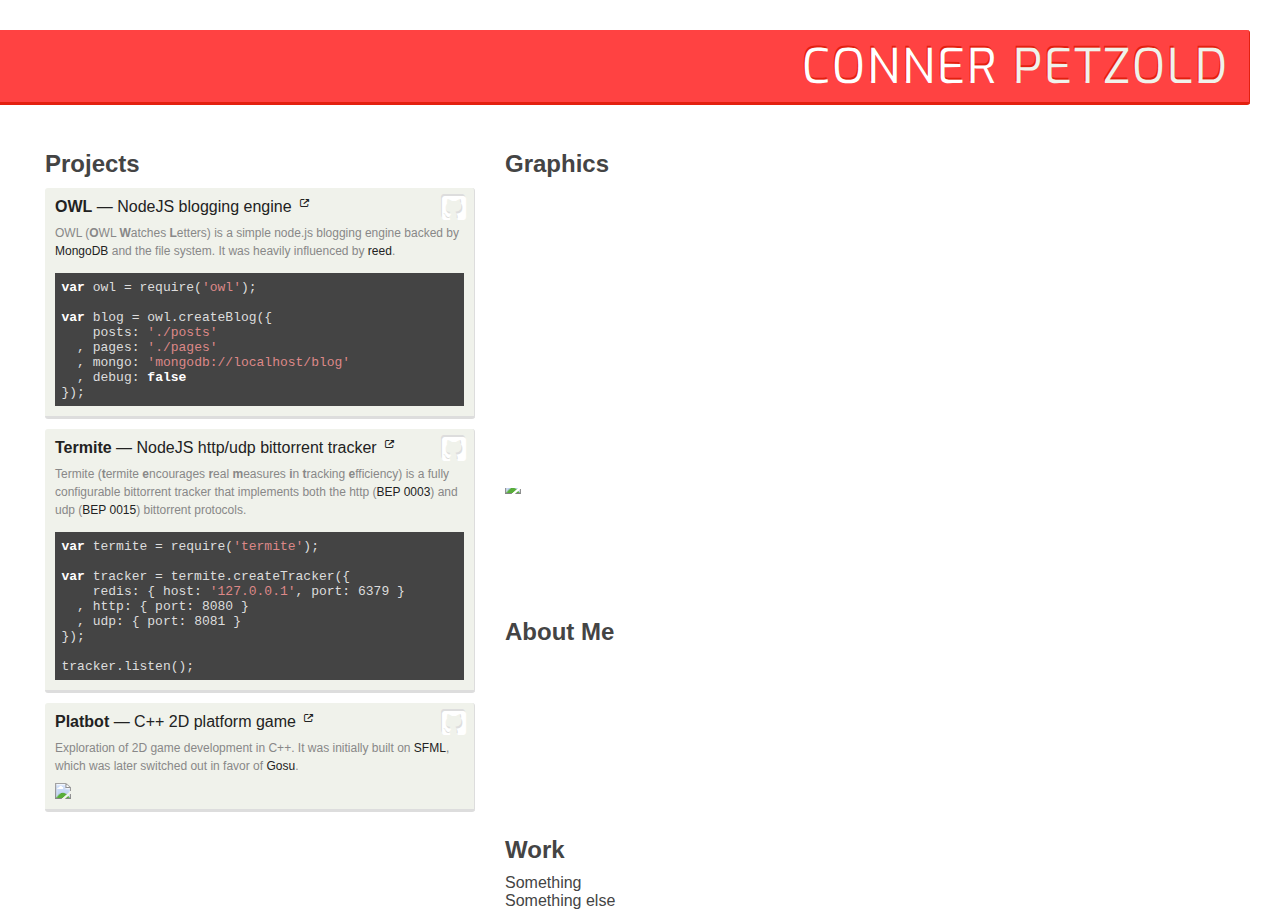
==== index.html @ 9de470e7 "init" ====
<!doctype html>
<html>
  <head>
    <title>Conner Petzold</title>
    <link href="http://fonts.googleapis.com/css?family=Exo" rel="stylesheet" type="text/css">
    <link href="css/font-awesome.css" rel="stylesheet" type="text/css">
    <link href="css/screen.css" rel="stylesheet" type="text/css">
    <link href="css/dark.css" rel="stylesheet" type="text/css">
  </head>
  <body>
    <h1>Conner <em>Petzold</em></h1>
    <!-- <h2>Software Developer</h2> -->

    <div id="content">
      <div class="tile">
        <h2>Projects</h2>
        <ul>
          <li>
            <div class="block">
              <i class="icon-github-sign"></i>
              <a href="https://github.com/cpetzold/owl" target="_blank">
                <strong>OWL</strong> — NodeJS blogging engine
              </a>
              <i class="icon-external-link"></i>
              <br>
              <p>
                OWL (<strong>O</strong>WL <strong>W</strong>atches <strong>L</strong>etters) is a simple node.js blogging engine backed by <a href="http://www.mongodb.org/" target="_blank">MongoDB</a> and the file system. It was heavily influenced by <a href="https://github.com/ProjectMoon/reed" target="_blank">reed</a>.
              </p>
              <pre><code class="javascript">var owl = require('owl');

var blog = owl.createBlog({
    posts: './posts'
  , pages: './pages'
  , mongo: 'mongodb://localhost/blog'
  , debug: false
});</code></pre>
            </div>
          </li>
          <li>
            <div class="block">
              <i class="icon-github-sign"></i>
              <a href="https://github.com/cpetzold/termite" target="_blank">
                <strong>Termite</strong> — NodeJS http/udp bittorrent tracker
              </a>
              <i class="icon-external-link"></i>
              <br>
              <p>
                Termite (<strong>t</strong>ermite <strong>e</strong>ncourages <strong>r</strong>eal <strong>m</strong>easures <strong>i</strong>n <strong>t</strong>racking <strong>e</strong>fficiency) is a fully configurable bittorrent tracker that implements both the http (<a href="http://www.bittorrent.org/beps/bep_0003.html" target="_blank">BEP 0003</a>) and udp (<a href="http://www.bittorrent.org/beps/bep_0015.html" target="_blank">BEP 0015</a>) bittorrent protocols.
              </p>
              <pre><code class="javascript">var termite = require('termite');

var tracker = termite.createTracker({
    redis: { host: '127.0.0.1', port: 6379 }
  , http: { port: 8080 }
  , udp: { port: 8081 }
});

tracker.listen();
</code></pre>
            </a>
          </li>
          <li>
            <div class="block">
              <i class="icon-github-sign"></i>
              <a href="https://github.com/cpetzold/platbot" target="_blank">
                <strong>Platbot</strong> — C++ 2D platform game
              </a>
              <i class="icon-external-link"></i>
              <br>
              <p>
                Exploration of 2D game development in C++. It was initially built on <a href="http://www.sfml-dev.org/" target="_blank">SFML</a>, which was later switched out in favor of <a href="http://www.libgosu.org/" target="_blank">Gosu</a>.
              </p>
              <img src="https://github.com/cpetzold/platbot/raw/master/concepts/cel.png" />
            </a>
          </li>
        </ul>
      </div>

      <div class="tile" id="graphics">
        <h2>Graphics</h2>
        <ul>
          <li>
            <a class="graphic" href="http://dribbble.com/shots/412559-OWL" target="_blank">
              <img style="top: -80px;" src="http://dribbble.s3.amazonaws.com/users/36649/screenshots/412559/owl.gif" />
            </a>
          </li>
          <li>
            <a class="graphic" href="http://dribbble.com/shots/504819-B" target="_blank">
              <img style="top: -70px;" src="http://dribbble.s3.amazonaws.com/users/36649/screenshots/504819/benchwise.png" />
            </a>
          </li>
          <li>
            <a class="graphic" href="http://dribbble.com/shots/470327-Meteoric-Icon" target="_blank">
              <img style="top: -110px;" src="http://dribbble.s3.amazonaws.com/users/36649/screenshots/470327/icon-dribble.png" />
            </a>
          </li>
          <li>
            <a class="graphic" href="http://dribbble.com/shots/235689-" target="_blank">
              <img style="top: -10px;" src="http://dribbble.s3.amazonaws.com/users/36649/screenshots/235689/screen_shot_2011-08-11_at_10.38.22_pm.png" />
            </a>
          </li>
        </ul>
      </div>

      <div class="tile">
        <h2>About Me</h2>
        <div class="pics">
          <div class="wrapper me">
            <img src="http://sphotos-a.xx.fbcdn.net/hphotos-ash3/149661_791055845773_4540573_n.jpg" />
          </div>
          <div class="wrapper cosmo">
            <img src="http://distilleryimage0.s3.amazonaws.com/da53d7d6ca0c11e1be6a12313820455d_7.jpg" />
          </div>
        </div>
      </div>

      <div class="tile">
        <h2>Work</h2>
        <ul>
          <li>Something</li>
          <li>Something else</li>
        </ul>
      </div>
    </div>
    
    <script src="js/highlight.pack.js"></script>
    <script src="http://ajax.googleapis.com/ajax/libs/jquery/1.7.2/jquery.min.js"></script>
    <script src="js/jquery.masonry.min.js"></script>
    <script>
      $(function() {

        hljs.tabReplace = '  ';
        hljs.initHighlightingOnLoad();

        setTimeout(function() {
          $('#content').masonry({
            itemSelector: '.tile'
          });
        }, 500);

      });
    </script>
  </body>
</html>
---- css/screen.css ----
* {
  box-sizing: border-box;
}

body {
  margin: 0px;
  /*background: #eee;*/
  color: #444;
  font-family: Helvetica, sans-serif;
}

a, i, img {
  text-decoration: none;
  color: #222;
  -webkit-transition: all ease 0.4s;
}

a:hover {
  text-decoration: underline;
}

ul {
  list-style: none;
}

img {
  display: block;
}

pre {
  margin: 1em 0 0;
}

h1, h2, ul {
  margin: 0;
  padding: 0;
}

h1 {
  height: 75px;
  margin: 30px 30px 0 0;
  padding: 5px 20px 5px;
  background: #FF4242;
  font: 48px Exo, Helvetica, sans-serif;
  text-transform: uppercase;
  text-align: right;
  letter-spacing: 2px;
  color: #fff;
  border-right: 1px solid #e3200f;
  border-bottom: 3px solid #e3200f;
  text-shadow: -1px -2px 0px #e3200f;
  border-radius: 0 3px 3px 0;
}

h1 em {
  font-style: normal;
  color: #F0F2EB;
}

h2 {
  margin-bottom: 10px;
}

#content {
  padding: 30px;
}

.tile {
  float: left;
  width: 430px;
  background: #fff;
  margin: 15px;
  padding: 0px;
  border-radius: 3px;
}

.block {
  position: relative;
  display: block;
  margin: 10px 0;
  padding: 10px;
  background: #F0F2EB;
  border-right: 1px solid #ddd;
  border-bottom: 3px solid #ddd;
  border-radius: 3px;
  -webkit-transition: background ease 0.4s, border ease 0.4s;
}

.block:hover {
  background: #e4e4e4;
  border-color: #aaa;
}

.block p {
  font-size: 12px;
  line-height: 18px;
  margin: 8px 0;
  color: #888;
}

.block .icon-github-sign {
  font-size: 32px;
  position: absolute;
  top: 3px;
  right: 0px;
  color: #fff;
  text-shadow: -1px -2px 0px #ddd;
}

.block:hover .icon-github-sign {
  text-shadow: -1px -2px 0px #aaa; 
}

.block .icon-external-link {
  font-size: 0.6em;
  vertical-align: top;
  margin-left: 2px;
}

.block img {
  width: 100%;
}

.graphic {
  z-index: 999;
  position: relative;
  display: block;
  overflow: hidden;
  height: 100px;
}

.graphic:hover {
  height: 300px;
  opacity: 1;
}

.graphic:hover img {
  top: 0 !important;
}

.graphic img {
  display: block;
  position: absolute;
  width: 100%;
  left: 0;
}

.pics .wrapper {
  position: relative;
  float: left;
  width: 50%;
  height: 150px;
  overflow: hidden;
}

.pics img {
  position: absolute;
  width: 100%;
  top: 0;
  left: 0;
}

.me img {
  top: -100px;
}

.cosmo img {
  top: -30px;
}
---- css/dark.css ----
﻿/*

Dark style from softwaremaniacs.org (c) Ivan Sagalaev <Maniac@SoftwareManiacs.Org>

*/

pre code {
  display: block; padding: 0.5em;
  background: #444;
}

pre .keyword,
pre .literal,
pre .change,
pre .winutils,
pre .flow,
pre .lisp .title,
pre .nginx .title,
pre .tex .special {
  color: white;
}

pre code,
pre .ruby .subst {
  color: #DDD;
}

pre .string,
pre .title,
pre .haskell .type,
pre .ini .title,
pre .tag .value,
pre .css .rules .value,
pre .preprocessor,
pre .ruby .symbol,
pre .ruby .symbol .string,
pre .ruby .symbol .keyword,
pre .ruby .symbol .keymethods,
pre .ruby .instancevar,
pre .ruby .class .parent,
pre .built_in,
pre .sql .aggregate,
pre .django .template_tag,
pre .django .variable,
pre .smalltalk .class,
pre .javadoc,
pre .ruby .string,
pre .django .filter .argument,
pre .smalltalk .localvars,
pre .smalltalk .array,
pre .attr_selector,
pre .pseudo,
pre .addition,
pre .stream,
pre .envvar,
pre .apache .tag,
pre .apache .cbracket,
pre .tex .command,
pre .input_number {
  color: #D88;
}

pre .comment,
pre .java .annotation,
pre .python .decorator,
pre .template_comment,
pre .pi,
pre .doctype,
pre .deletion,
pre .shebang,
pre .apache .sqbracket,
pre .tex .formula {
  color: #777;
}

pre .keyword,
pre .literal,
pre .title,
pre .css .id,
pre .phpdoc,
pre .haskell .type,
pre .vbscript .built_in,
pre .sql .aggregate,
pre .rsl .built_in,
pre .smalltalk .class,
pre .diff .header,
pre .chunk,
pre .winutils,
pre .bash .variable,
pre .apache .tag,
pre .tex .special,
pre .request,
pre .status {
  font-weight: bold;
}

pre .coffeescript .javascript,
pre .xml .css,
pre .xml .javascript,
pre .xml .vbscript,
pre .tex .formula {
  opacity: 0.5;
}
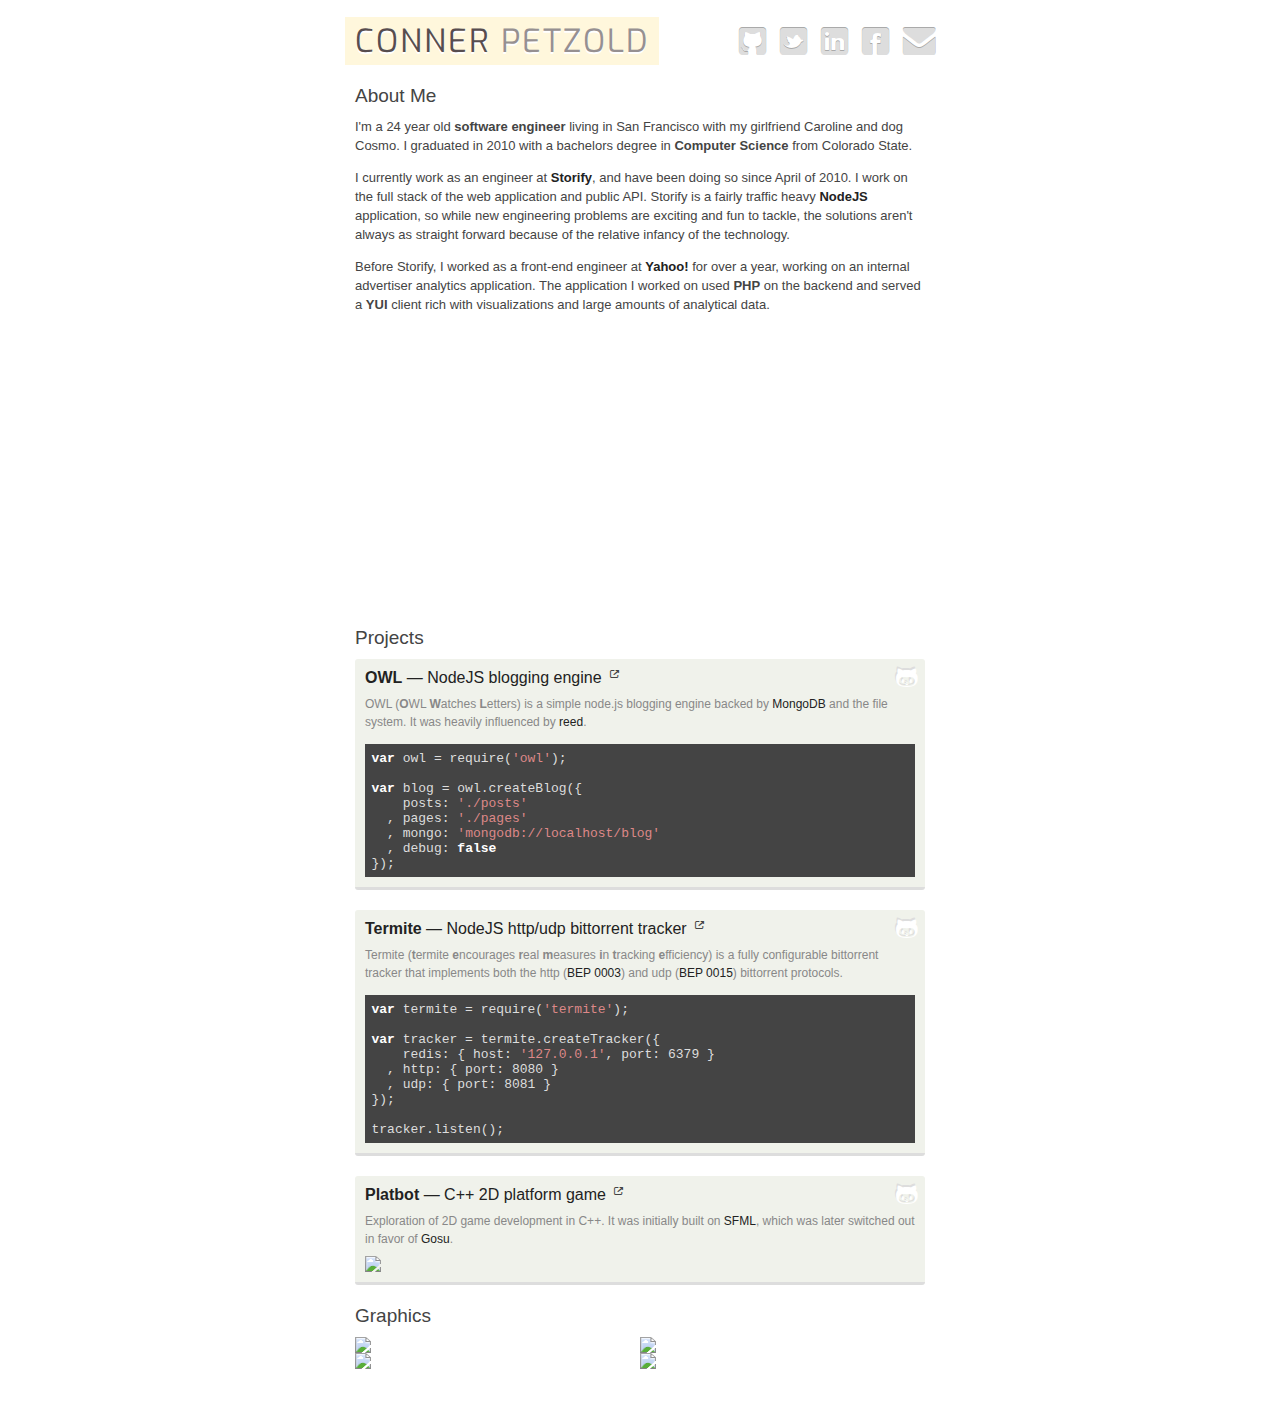
==== commit b2b59dc0: "another iteration" ====
--- a/index.html
+++ b/index.html
@@ -8,16 +8,68 @@
     <link href="css/dark.css" rel="stylesheet" type="text/css">
   </head>
   <body>
-    <h1>Conner <em>Petzold</em></h1>
-    <!-- <h2>Software Developer</h2> -->
+    <div id="content">
 
-    <div id="content">
+      <div id="head">
+        <h1>Conner <em>Petzold</em></h1>
+        <!-- <h2>Software Developer</h2> -->
+        <div class="social">
+          <a href="https://github.com/cpetzold" target="_blank"><i class="icon-github-sign"></i></a>
+          <a href="https://twitter.com/cpetzold" target="_blank"><i class="icon-twitter-sign"></i></a>
+          <a href="http://www.linkedin.com/in/cpetzold" target="_blank"><i class="icon-linkedin-sign"></i></a>
+          <a href="https://facebook.com/conner" target="_blank"><i class="icon-facebook-sign"></i></a>
+          <a href="mailto:cpetzold@gmail.com" target="_blank"><i class="icon-envelope-alt"></i></a>
+        </div>
+        <div class="clear"></div>
+      </div>
+
+
+      <div class="tile">
+        <h2>About Me</h2>
+        <p>
+          I'm a 24 year old <strong>software engineer</strong> living in San Francisco with my girlfriend Caroline and dog Cosmo. I graduated in 2010 with a bachelors degree in <strong>Computer Science</strong> from Colorado State.
+        </p>
+        <p>
+          I currently work as an engineer at <a href="http://storify.com"><strong>Storify</strong></a>, and have been doing so since April of 2010. I work on the full stack of the web application and public API. Storify is a fairly traffic heavy <a href="http://nodejs.org" target="_blank"><strong>NodeJS</strong></a> application, so while new engineering problems are exciting and fun to tackle, the solutions aren't always as straight forward because of the relative infancy of the technology.
+        </p>
+        <p>
+          Before Storify, I worked as a front-end engineer at <a href="http://yahoo.com"><strong>Yahoo!</strong></a> for over a year, working on an internal advertiser analytics application. The application I worked on used <strong>PHP</strong> on the backend and served a <strong>YUI</strong> client rich with visualizations and large amounts of analytical data. 
+        </p>
+
+        <div class="pics">
+          <div class="wrapper caroline">
+            <img src="http://sphotos-a.xx.fbcdn.net/hphotos-ash3/s720x720/540538_639426312480_1577217756_n.jpg" />
+          </div>
+          <div class="wrapper me">
+            <img src="http://sphotos-a.xx.fbcdn.net/hphotos-ash3/149661_791055845773_4540573_n.jpg" />
+          </div>
+          <div class="wrapper cosmo">
+            <img src="http://distilleryimage0.s3.amazonaws.com/da53d7d6ca0c11e1be6a12313820455d_7.jpg" />
+          </div>
+        </div>
+
+        <div class="clear"></div>
+      </div>
+
+      <!-- <div class="tile">
+        <h2>Work</h2>
+        <ul>
+          <li>
+            <h3>Storify</h3>
+            <small>April 2010 - <em>current</em></small>
+          </li>
+          <li>
+
+          </li>
+        </ul>
+      </div> -->
+
       <div class="tile">
         <h2>Projects</h2>
         <ul>
           <li>
             <div class="block">
-              <i class="icon-github-sign"></i>
+              <i class="icon-github"></i>
               <a href="https://github.com/cpetzold/owl" target="_blank">
                 <strong>OWL</strong> — NodeJS blogging engine
               </a>
@@ -38,7 +90,7 @@
           </li>
           <li>
             <div class="block">
-              <i class="icon-github-sign"></i>
+              <i class="icon-github"></i>
               <a href="https://github.com/cpetzold/termite" target="_blank">
                 <strong>Termite</strong> — NodeJS http/udp bittorrent tracker
               </a>
@@ -57,11 +109,11 @@
 
 tracker.listen();
 </code></pre>
-            </a>
+            </div>
           </li>
           <li>
             <div class="block">
-              <i class="icon-github-sign"></i>
+              <i class="icon-github"></i>
               <a href="https://github.com/cpetzold/platbot" target="_blank">
                 <strong>Platbot</strong> — C++ 2D platform game
               </a>
@@ -71,7 +123,7 @@
                 Exploration of 2D game development in C++. It was initially built on <a href="http://www.sfml-dev.org/" target="_blank">SFML</a>, which was later switched out in favor of <a href="http://www.libgosu.org/" target="_blank">Gosu</a>.
               </p>
               <img src="https://github.com/cpetzold/platbot/raw/master/concepts/cel.png" />
-            </a>
+            </div>
           </li>
         </ul>
       </div>
@@ -100,45 +152,17 @@
             </a>
           </li>
         </ul>
+        <div class="clear"></div>
       </div>
 
-      <div class="tile">
-        <h2>About Me</h2>
-        <div class="pics">
-          <div class="wrapper me">
-            <img src="http://sphotos-a.xx.fbcdn.net/hphotos-ash3/149661_791055845773_4540573_n.jpg" />
-          </div>
-          <div class="wrapper cosmo">
-            <img src="http://distilleryimage0.s3.amazonaws.com/da53d7d6ca0c11e1be6a12313820455d_7.jpg" />
-          </div>
-        </div>
-      </div>
-
-      <div class="tile">
-        <h2>Work</h2>
-        <ul>
-          <li>Something</li>
-          <li>Something else</li>
-        </ul>
-      </div>
     </div>
     
     <script src="js/highlight.pack.js"></script>
-    <script src="http://ajax.googleapis.com/ajax/libs/jquery/1.7.2/jquery.min.js"></script>
-    <script src="js/jquery.masonry.min.js"></script>
+    <!--<script src="http://ajax.googleapis.com/ajax/libs/jquery/1.7.2/jquery.min.js"></script>
+    <script src="js/jquery.masonry.min.js"></script>-->
     <script>
-      $(function() {
-
-        hljs.tabReplace = '  ';
-        hljs.initHighlightingOnLoad();
-
-        setTimeout(function() {
-          $('#content').masonry({
-            itemSelector: '.tile'
-          });
-        }, 500);
-
-      });
+      hljs.tabReplace = '  ';
+      hljs.initHighlightingOnLoad();
     </script>
   </body>
 </html>--- a/css/screen.css
+++ b/css/screen.css
@@ -7,12 +7,22 @@
   /*background: #eee;*/
   color: #444;
   font-family: Helvetica, sans-serif;
+  padding-bottom: 20px;
+}
+
+p {
+  font-size: 13px;
+  line-height: 19px;
+  margin: 0;
 }
 
 a, i, img {
   text-decoration: none;
+  -webkit-transition: all ease 0.4s;
+}
+
+a {
   color: #222;
-  -webkit-transition: all ease 0.4s;
 }
 
 a:hover {
@@ -31,45 +41,72 @@
   margin: 1em 0 0;
 }
 
-h1, h2, ul {
+p {
+  margin: 0 0 1em;
+}
+
+h1, h2, h3, ul {
   margin: 0;
   padding: 0;
 }
 
+#head {
+  margin: 0 -10px 10px;
+}
+
 h1 {
-  height: 75px;
-  margin: 30px 30px 0 0;
-  padding: 5px 20px 5px;
-  background: #FF4242;
-  font: 48px Exo, Helvetica, sans-serif;
+  float: left;
+  margin: 2px 0 10px;
+  padding: 3px 10px;
+  font: 32px Exo, Helvetica, sans-serif;
   text-transform: uppercase;
-  text-align: right;
   letter-spacing: 2px;
-  color: #fff;
-  border-right: 1px solid #e3200f;
-  border-bottom: 3px solid #e3200f;
-  text-shadow: -1px -2px 0px #e3200f;
-  border-radius: 0 3px 3px 0;
+  color: #574D4F;
+  background: #fff7dc;
+  text-shadow: 0 2px 0px #fff;
 }
 
 h1 em {
   font-style: normal;
-  color: #F0F2EB;
+  color: #969091;
+}
+
+.social {
+  float: right;
+  font-size: 36px;
+  margin: 7px 0 0 0;
+}
+
+.social a {
+  margin-left: 4px;
+  color: #ddd;
+  text-shadow: 0 -1px 0 #aaa;
+}
+
+.social a:hover {
+  text-decoration: none;
+  color: #bbb;
+  text-shadow: 0 -1px 0 #444;
 }
 
 h2 {
+  font-size: 19px;
+  font-weight: 400;
   margin-bottom: 10px;
 }
 
+h3 {
+  font-size: 14px;
+}
+
 #content {
-  padding: 30px;
+  padding: 15px;
+  margin: 0 auto;
+  width: 600px;
 }
 
 .tile {
-  float: left;
-  width: 430px;
-  background: #fff;
-  margin: 15px;
+  margin: 0 0 20px;
   padding: 0px;
   border-radius: 3px;
 }
@@ -77,10 +114,9 @@
 .block {
   position: relative;
   display: block;
-  margin: 10px 0;
+  margin: 10px 0 20px;
   padding: 10px;
   background: #F0F2EB;
-  border-right: 1px solid #ddd;
   border-bottom: 3px solid #ddd;
   border-radius: 3px;
   -webkit-transition: background ease 0.4s, border ease 0.4s;
@@ -98,11 +134,11 @@
   color: #888;
 }
 
-.block .icon-github-sign {
-  font-size: 32px;
+.block .icon-github {
+  font-size: 24px;
   position: absolute;
-  top: 3px;
-  right: 0px;
+  top: 6px;
+  right: 3px;
   color: #fff;
   text-shadow: -1px -2px 0px #ddd;
 }
@@ -122,34 +158,21 @@
 }
 
 .graphic {
-  z-index: 999;
-  position: relative;
   display: block;
   overflow: hidden;
-  height: 100px;
-}
-
-.graphic:hover {
-  height: 300px;
-  opacity: 1;
-}
-
-.graphic:hover img {
-  top: 0 !important;
+  width: 50%;
+  float: left;
 }
 
 .graphic img {
-  display: block;
-  position: absolute;
   width: 100%;
-  left: 0;
 }
 
 .pics .wrapper {
   position: relative;
   float: left;
-  width: 50%;
-  height: 150px;
+  width: 33.34%;
+  height: 140px;
   overflow: hidden;
 }
 
@@ -160,10 +183,22 @@
   left: 0;
 }
 
+.me {
+  border: 4px solid #fff;
+}
+
 .me img {
-  top: -100px;
+  top: -92px;
 }
 
 .cosmo img {
-  top: -30px;
-}+  top: -16px;
+}
+
+.caroline img {
+  top: -60px;
+}
+
+.clear {
+  clear: both;
+}
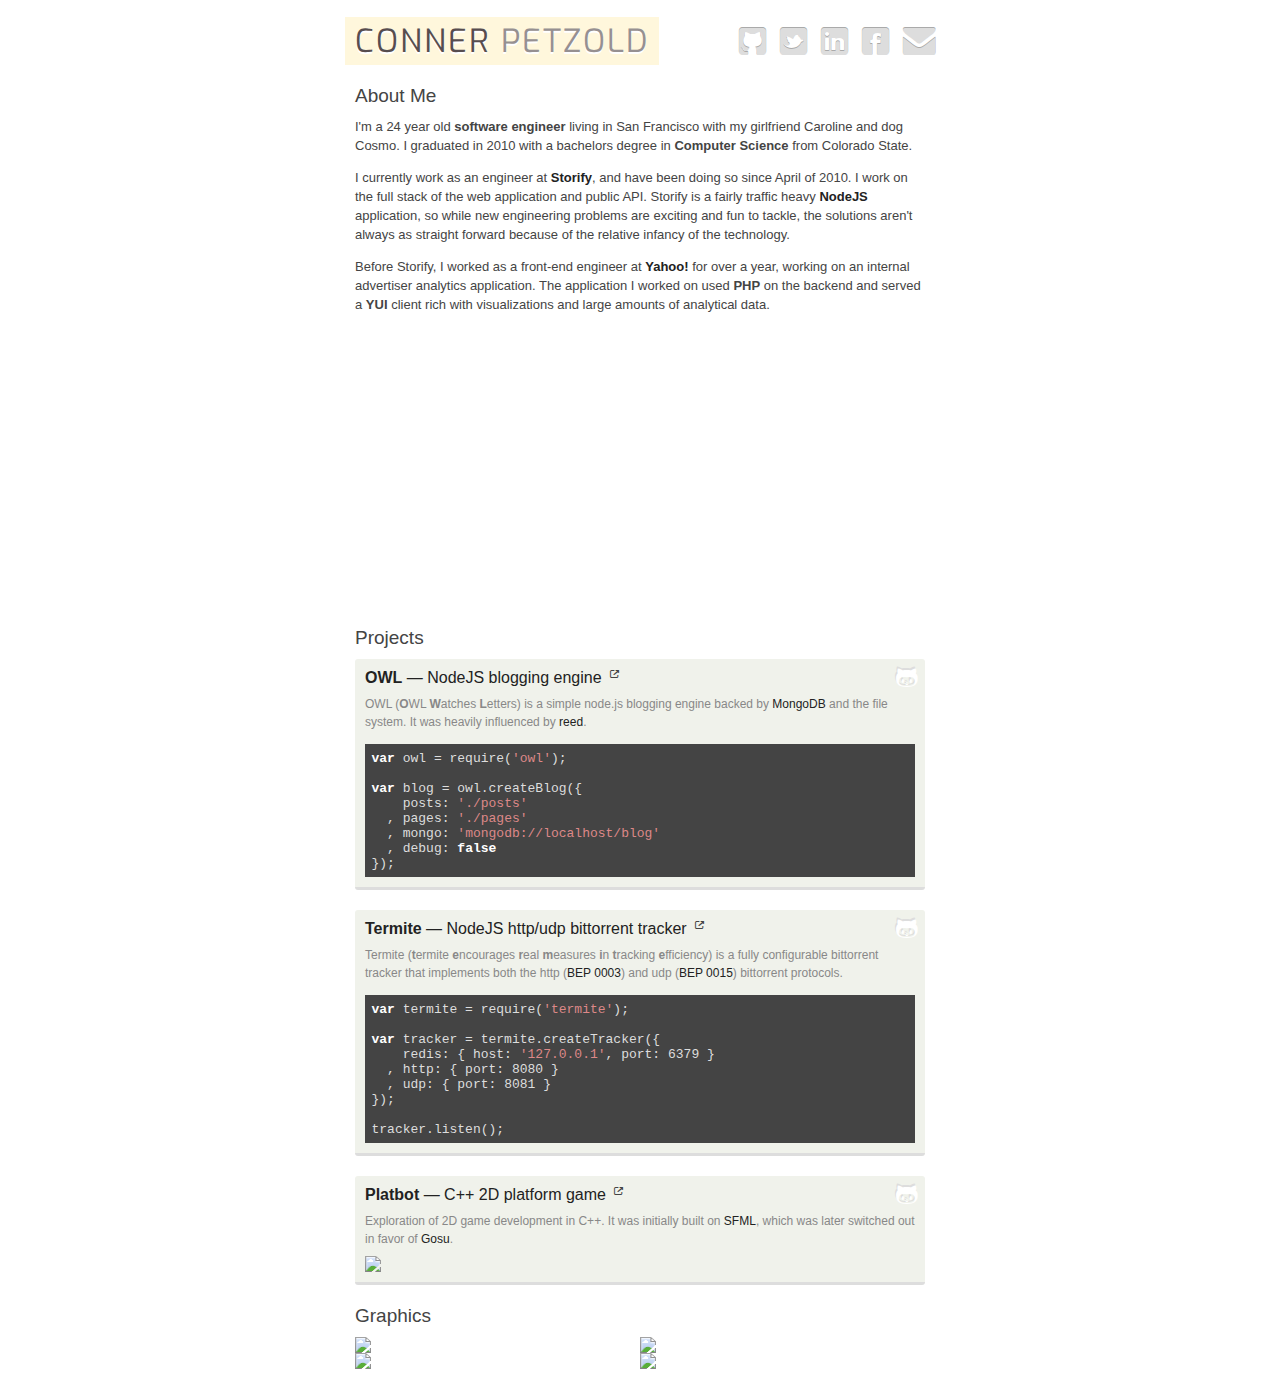
==== commit 7e4fa2b4: "somewhat responsive" ====
--- a/index.html
+++ b/index.html
@@ -2,6 +2,7 @@
 <html>
   <head>
     <title>Conner Petzold</title>
+    <meta name="viewport" content="width=device-width, initial-scale=1.0, minimum-scale=1.0, maximum-scale=1.0">
     <link href="http://fonts.googleapis.com/css?family=Exo" rel="stylesheet" type="text/css">
     <link href="css/font-awesome.css" rel="stylesheet" type="text/css">
     <link href="css/screen.css" rel="stylesheet" type="text/css">
@@ -157,9 +158,8 @@
 
     </div>
     
+    <script src="http://192.168.1.108:35729/livereload.js?snipver=1"></script>
     <script src="js/highlight.pack.js"></script>
-    <!--<script src="http://ajax.googleapis.com/ajax/libs/jquery/1.7.2/jquery.min.js"></script>
-    <script src="js/jquery.masonry.min.js"></script>-->
     <script>
       hljs.tabReplace = '  ';
       hljs.initHighlightingOnLoad();
--- a/css/screen.css
+++ b/css/screen.css
@@ -4,10 +4,9 @@
 
 body {
   margin: 0px;
-  /*background: #eee;*/
   color: #444;
   font-family: Helvetica, sans-serif;
-  padding-bottom: 20px;
+  padding-bottom: 10px;
 }
 
 p {
@@ -102,7 +101,7 @@
 #content {
   padding: 15px;
   margin: 0 auto;
-  width: 600px;
+  max-width: 600px;
 }
 
 .tile {
@@ -122,6 +121,10 @@
   -webkit-transition: background ease 0.4s, border ease 0.4s;
 }
 
+.tile:last-child {
+  margin-bottom: 0;
+}
+
 .block:hover {
   background: #e4e4e4;
   border-color: #aaa;
@@ -202,3 +205,40 @@
 .clear {
   clear: both;
 }
+
+@media screen and (max-device-width: 480px) {
+
+  #head {
+    margin: 0 0 20px;
+    text-align: center;
+  }
+
+  h1 {
+    margin: -10px -10px 0;
+    float: none;
+  }
+
+  .social {
+    float: none;
+    margin-top: 20px;
+  }
+
+  .pics .wrapper {
+    height: 80px;
+  }
+
+  .me img {
+    top: -40px;
+  }
+
+  .cosmo img {
+    top: -10px;
+  }
+
+  .caroline img {
+    top: -40px
+  }
+
+}
+
+
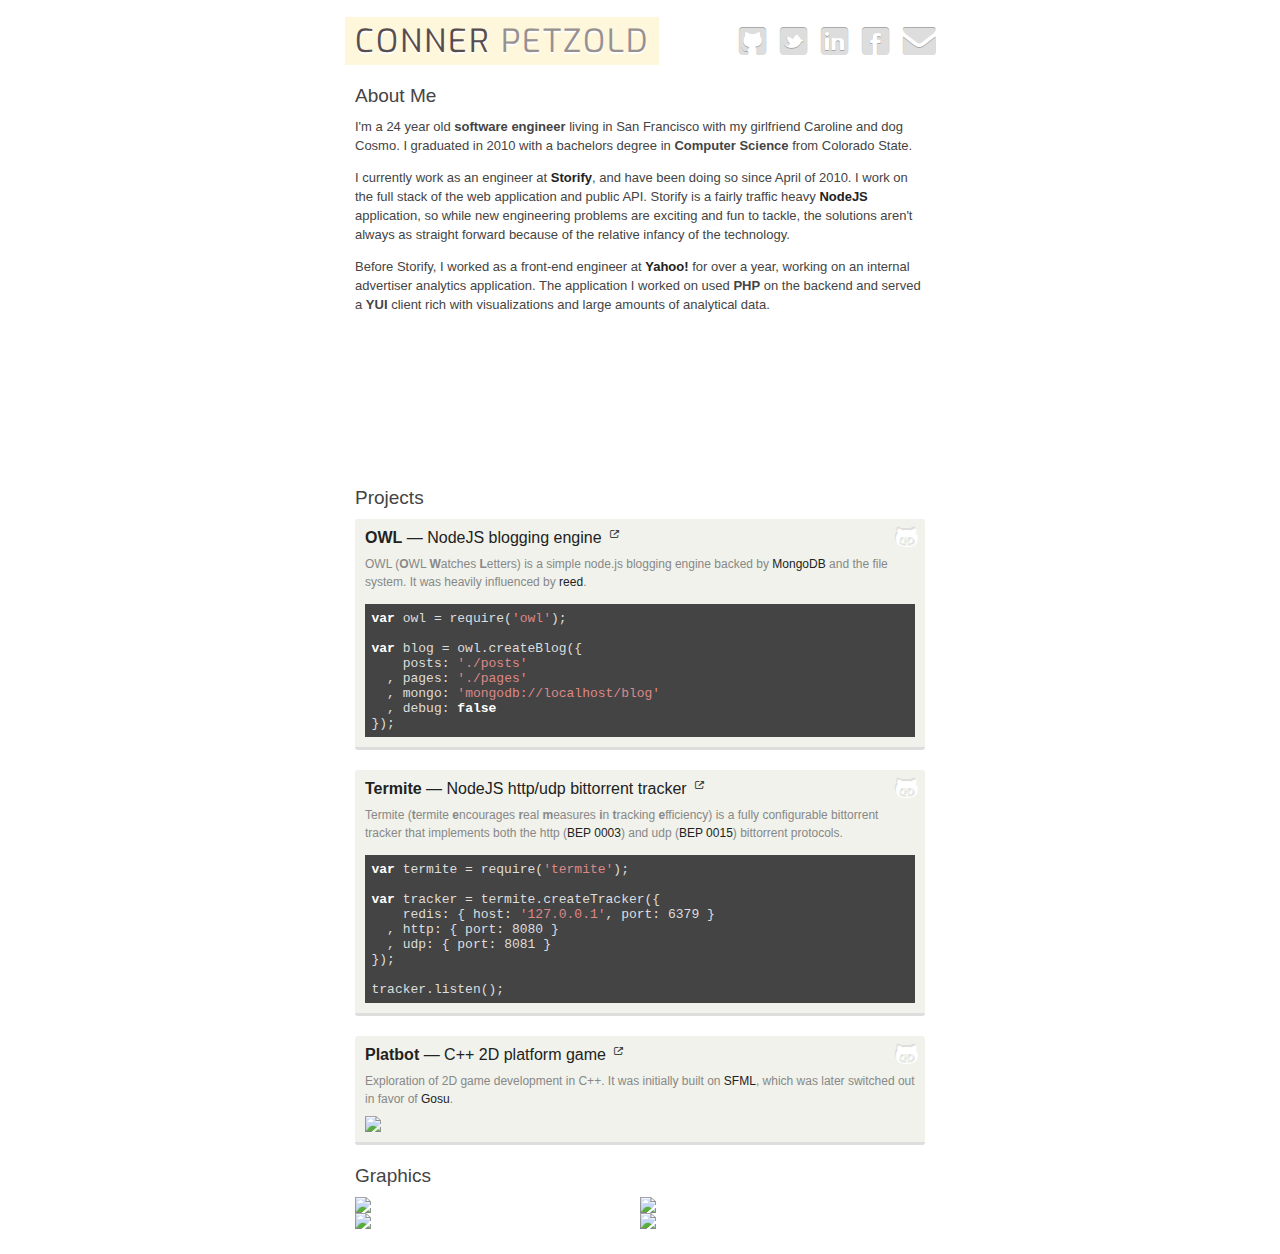
==== commit ef6dced8: "remove livereload" ====
--- a/index.html
+++ b/index.html
@@ -158,7 +158,6 @@
 
     </div>
     
-    <script src="http://192.168.1.108:35729/livereload.js?snipver=1"></script>
     <script src="js/highlight.pack.js"></script>
     <script>
       hljs.tabReplace = '  ';
--- a/css/screen.css
+++ b/css/screen.css
@@ -174,7 +174,7 @@
 .pics .wrapper {
   position: relative;
   float: left;
-  width: 33.34%;
+  width: 33.3%;
   height: 140px;
   overflow: hidden;
 }
@@ -206,7 +206,7 @@
   clear: both;
 }
 
-@media screen and (max-device-width: 480px) {
+@media screen and (max-width: 530px) {
 
   #head {
     margin: 0 0 20px;
